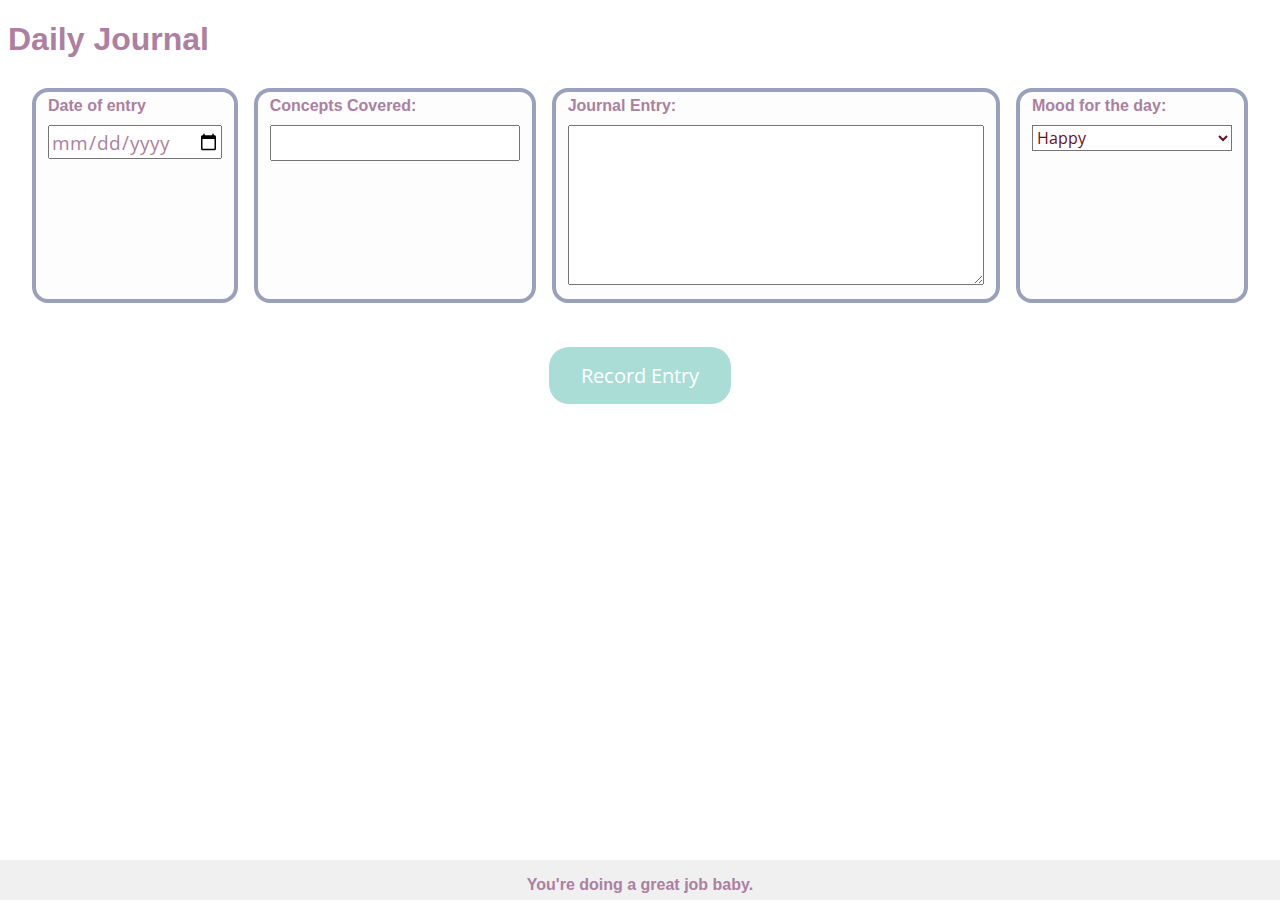
==== src/index.html @ f4a0cbd0 "functional modular code" ====
<!DOCTYPE html>
<html lang="en">
<head>
    <meta charset="UTF-8">
    <meta name="viewport" content="width=device-width, initial-scale=1.0">
    <meta http-equiv="X-UA-Compatible" content="ie=edge">
    <link href="https://fonts.googleapis.com/css?family=Open+Sans" rel="stylesheet">
    <link rel="stylesheet" type="text/css" href="styles/main.css">
    <link rel="stylesheet" type="text/css" href="styles/daily-logo.css">
    <link rel="stylesheet" type="text/css" href="styles/print-entry.css">
    <title>Daily Journal</title>
</head>
<body>
    <div class="wrapper">
        <div class="logo">
            <h1>Daily Journal</h1>
        </div>
    <form>
        <div class="container">
        <fieldset>
            <label for="journalDate">Date of entry</label>
            <input type="date" name="journalDate" id="journalDate">
        </fieldset>
        <fieldset>
            <label for="conceptsCovered">Concepts Covered:</label>
            <input id="conceptsCovered" name="" type="text"/>
        </fieldset>
        <fieldset>
            <label for="journalEntry">Journal Entry:</label>
            <textarea name="comment" rows="7" cols="50"></textarea>
        </fieldset>
        <fieldset>
            <label for="mood">Mood for the day:</label>
            <div class="customSelect">
                <select style="width:200px;" id="mood">
                    <option value="happy">Happy</option>
                    <option value="sad">Sad</option>
                    <option value="ok">OK</option>
                    <option value="wild">Wild</option>
                </select>
            </div>
        </fieldset>
        </div>
        <div class="container">
            <input type="submit" value="Record Entry" class="submit">
        </div>
    </form>
    <div id="print-entry">

    </div>
    <div>
        <footer id="footer">
            <p>You're doing a great job baby.</p>
        </footer>
    </div>
    <script src="scripts/daily-logo.js"></script>
    <script src="scripts/main.js"></script>
    <script src="scripts/print-entry.js"></script>
</body>
</html>
---- src/styles/main.css ----
@media (max-width: 852px) {
    .container {
        flex-direction: column;
        object-fit: cover;
        margin: 0 auto;
    }
    .logo {
        display: flex;
    }
    footer {
        margin: auto;
    }
}

body, input, select, textarea, button {
    font-family: 'Open Sans', sans-serif;
    color: #AC80A0;
}

.container {
    display: flex;
    justify-content: center;
    margin: 1em;
}
fieldset {
    margin: .5em;
    background-color: #fdfdfd;
    border-color: #9BA0BC;
    border-width: .25em;
    border-style: solid;
    border-radius: 1em;
}

html, body {
  height: 100%;
  font-weight: 800;
}

body {
  font-family: Arial;
}

button {
    size:250%;
}

.submit {
    background-color: #A9DDD6;
    border: none;
    border-radius: 1em;
    color: white;
    margin: 20px 0px 0px 0px;
    padding: 15px 32px;
    text-decoration: none;
    font-size: 20px;
}

.submit:active {
    background-color: #7A8B99;
    font-size: 20px;
}

.submit:visited {
    background-color: lightslategray;
}

label {
    display: flex;
    flex-direction: column;
    padding: 0px 0px 10px 0px;
}

textarea {
    font-size: 16px;
    -webkit-box-sizing: border-box;
    -moz-box-sizing: border-box;
    box-sizing: border-box;
    width: 100%;
}

#journalDate {
    height: 30px;
    font-size: 14pt;
}

#conceptsCovered {
    height: 30px;
    font-size: 14pt;
}

#mood {
    background-color: white;
    color: #66101F;
    font-size: inherit;
}

footer {
    text-align: center;
    left:0px;
    bottom:0px;
    height:40px;
    width:100%;
    background-color: #f0f0f0;
    position: fixed;
}

a:-webkit-any-link {
    color: -webkit-link;
    cursor: pointer;
    text-decoration: none;
    color: white;
    font-size: 15px;
}
---- src/styles/print-entry.css ----
.journal-entry {
    text-align: left;
    border-bottom: 5px dashed;
    border-color: #9BA0BC;
    margin-bottom:50px;
    padding-bottom: 15px;
}

#returnTop {
    background-color: #A9DDD6;
    border: none;
    border-radius: 1em;
    margin: 20px 0px 0px 0px;
    padding: 10px 20px;
    text-decoration: none;
}

#returnTop:active {
    background-color: #7A8B99;
}

#returnTop:visited {
    background-color: lightslategray;
}
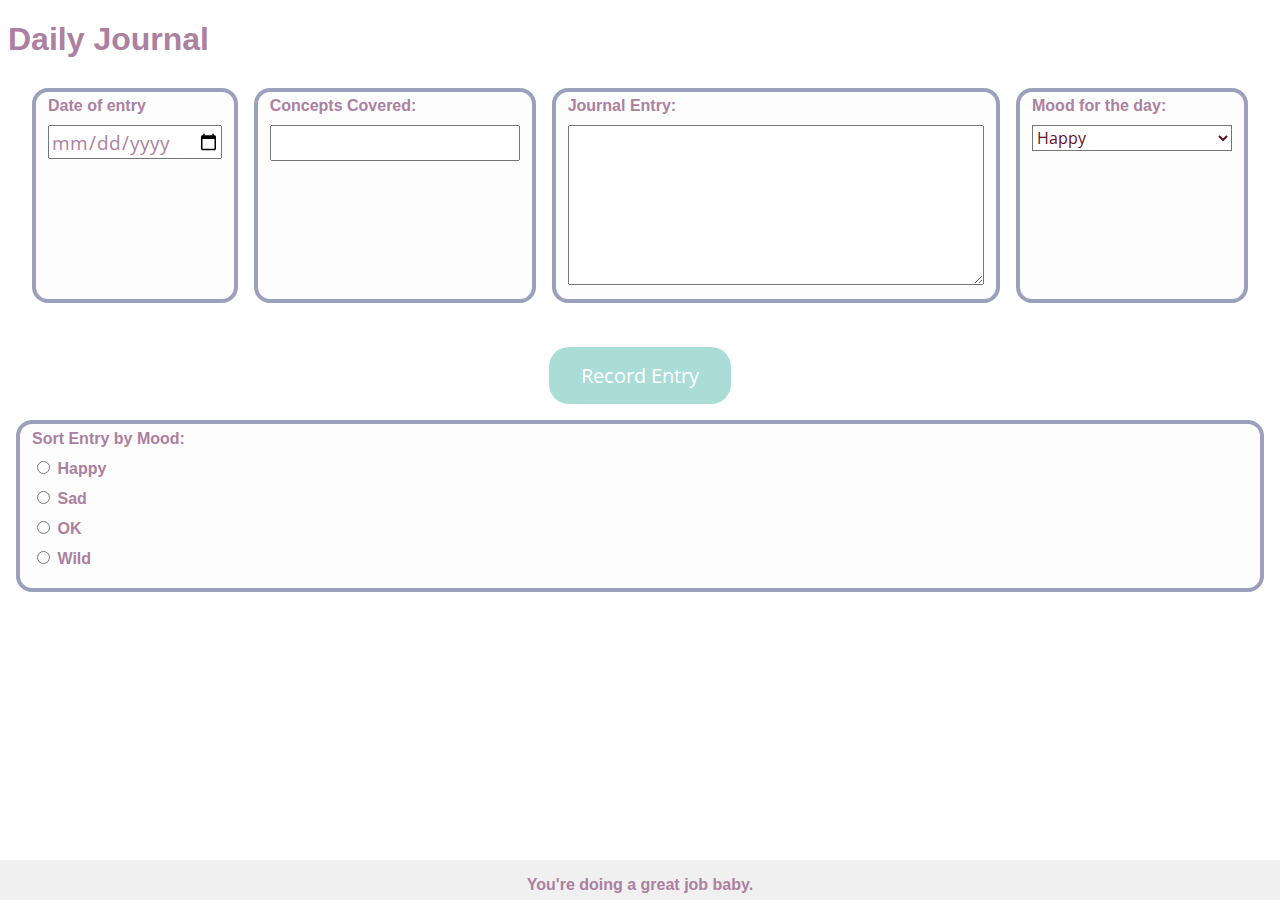
==== commit 4058495a: "added radio buttons, used filter method" ====
--- a/src/index.html
+++ b/src/index.html
@@ -19,20 +19,20 @@
         <div class="container">
         <fieldset>
             <label for="journalDate">Date of entry</label>
-            <input type="date" name="journalDate" id="journalDate">
+            <input required type="date" name="journalDate" id="journalDate">
         </fieldset>
         <fieldset>
             <label for="conceptsCovered">Concepts Covered:</label>
-            <input id="conceptsCovered" name="" type="text"/>
+            <input required id="conceptsCovered" name="" type="text"/>
         </fieldset>
         <fieldset>
             <label for="journalEntry">Journal Entry:</label>
-            <textarea name="comment" rows="7" cols="50"></textarea>
+            <textarea id="journalEntryText" name="comment" rows="7" cols="50"></textarea>
         </fieldset>
         <fieldset>
             <label for="mood">Mood for the day:</label>
             <div class="customSelect">
-                <select style="width:200px;" id="mood">
+                <select required style="width:200px;" id="mood">
                     <option value="happy">Happy</option>
                     <option value="sad">Sad</option>
                     <option value="ok">OK</option>
@@ -42,9 +42,20 @@
         </fieldset>
         </div>
         <div class="container">
-            <input type="submit" value="Record Entry" class="submit">
+            <button type="submit" class="submit">Record Entry</button>
         </div>
     </form>
+    <fieldset class="radioButton">
+        <label for="sortMoodRadio">Sort Entry by Mood:</label><br>
+        <input type="radio" name="mood" id="happy" value="happy">
+        <label for="happy">Happy</label><br>
+        <input type="radio" name="mood" id="sad" value="sad">
+        <label for="sad">Sad</label><br>
+        <input type="radio" name="mood" id="ok" value="ok">
+        <label for="ok">OK</label><br>
+        <input type="radio" name="mood" id="wild" value="wild">
+        <label for="wild">Wild</label><br>
+    </fieldset>
     <div id="print-entry">
 
     </div>
@@ -53,6 +64,7 @@
             <p>You're doing a great job baby.</p>
         </footer>
     </div>
+    <script src="scripts/dbCalls.js"></script>
     <script src="scripts/daily-logo.js"></script>
     <script src="scripts/main.js"></script>
     <script src="scripts/print-entry.js"></script>
--- a/src/styles/main.css
+++ b/src/styles/main.css
@@ -110,4 +110,8 @@
     text-decoration: none;
     color: white;
     font-size: 15px;
+}
+
+.radioButton > label{
+    display: inline-flex;
 }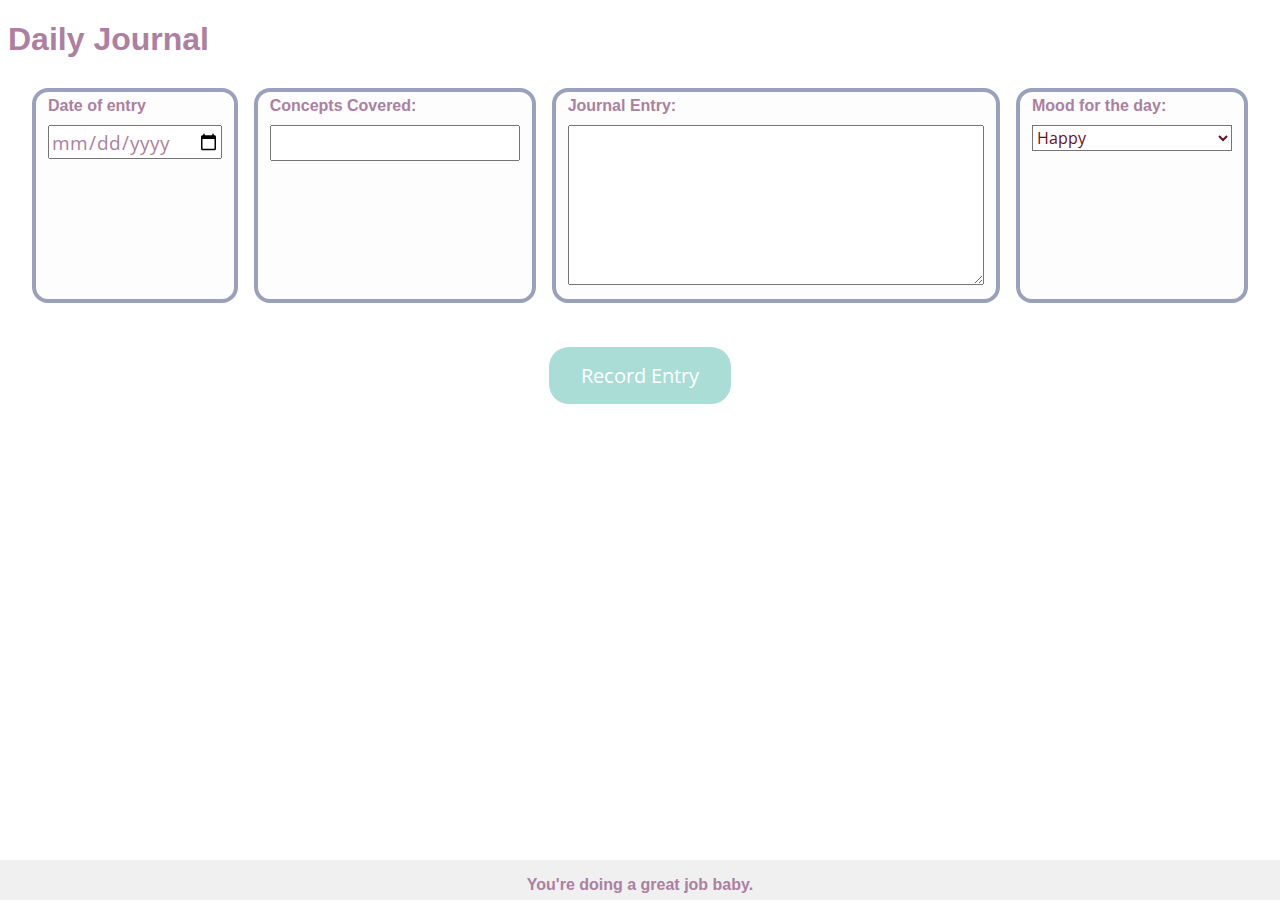
==== commit 5e85fa63: "Merge pull request #2 from shelleyeti/post-to-database" ====
--- a/src/index.html
+++ b/src/index.html
@@ -19,11 +19,11 @@
         <div class="container">
         <fieldset>
             <label for="journalDate">Date of entry</label>
-            <input required type="date" name="journalDate" id="journalDate">
+            <input type="date" name="journalDate" id="journalDate">
         </fieldset>
         <fieldset>
             <label for="conceptsCovered">Concepts Covered:</label>
-            <input required id="conceptsCovered" name="" type="text"/>
+            <input id="conceptsCovered" name="" type="text"/>
         </fieldset>
         <fieldset>
             <label for="journalEntry">Journal Entry:</label>
@@ -32,7 +32,7 @@
         <fieldset>
             <label for="mood">Mood for the day:</label>
             <div class="customSelect">
-                <select required style="width:200px;" id="mood">
+                <select style="width:200px;" id="mood">
                     <option value="happy">Happy</option>
                     <option value="sad">Sad</option>
                     <option value="ok">OK</option>
@@ -42,20 +42,9 @@
         </fieldset>
         </div>
         <div class="container">
-            <button type="submit" class="submit">Record Entry</button>
+            <button class="submit">Record Entry</button>
         </div>
     </form>
-    <fieldset class="radioButton">
-        <label for="sortMoodRadio">Sort Entry by Mood:</label><br>
-        <input type="radio" name="mood" id="happy" value="happy">
-        <label for="happy">Happy</label><br>
-        <input type="radio" name="mood" id="sad" value="sad">
-        <label for="sad">Sad</label><br>
-        <input type="radio" name="mood" id="ok" value="ok">
-        <label for="ok">OK</label><br>
-        <input type="radio" name="mood" id="wild" value="wild">
-        <label for="wild">Wild</label><br>
-    </fieldset>
     <div id="print-entry">
 
     </div>
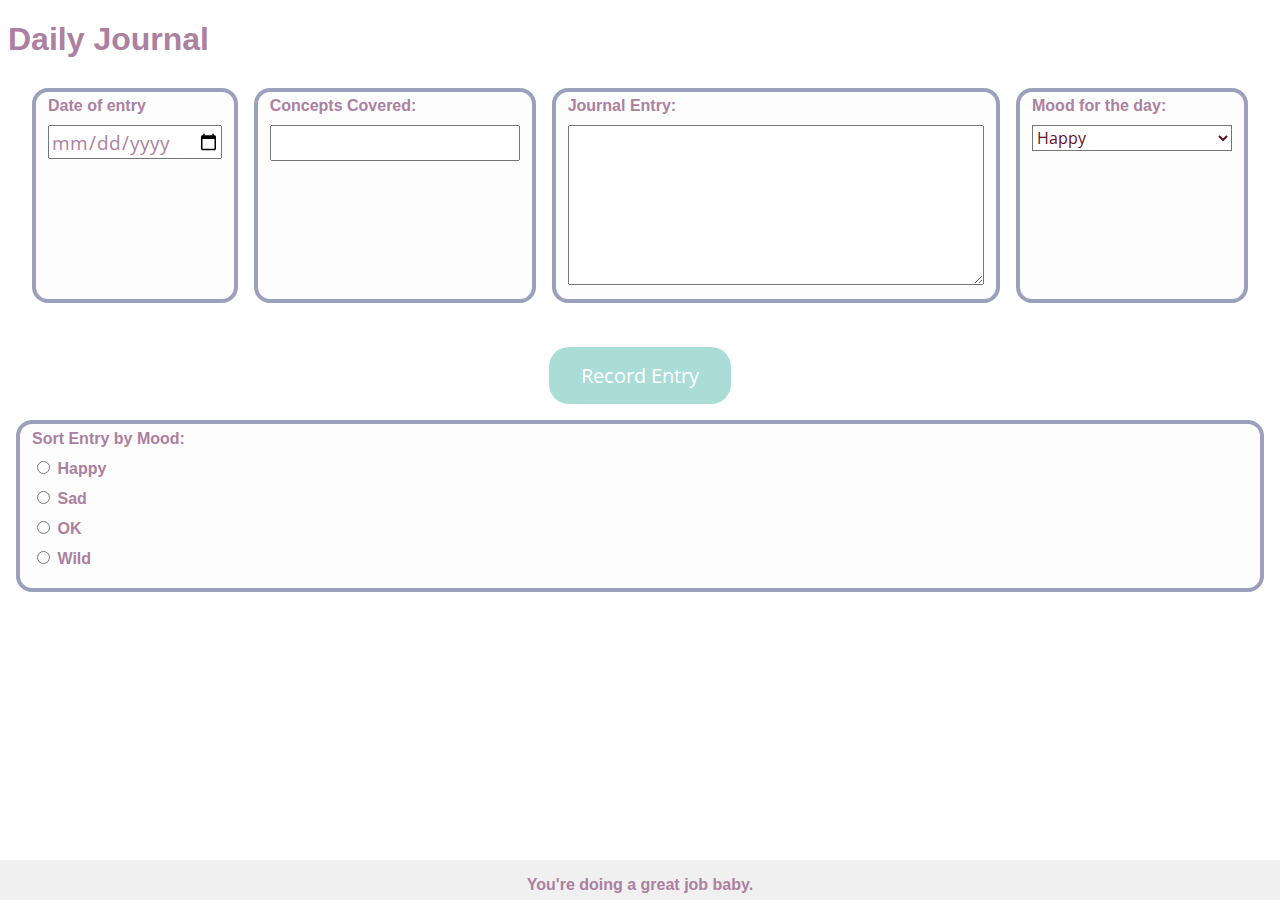
==== commit a60c9874: "Merge pull request #3 from shelleyeti/mood-radio-btn" ====
--- a/src/index.html
+++ b/src/index.html
@@ -19,11 +19,11 @@
         <div class="container">
         <fieldset>
             <label for="journalDate">Date of entry</label>
-            <input type="date" name="journalDate" id="journalDate">
+            <input required type="date" name="journalDate" id="journalDate">
         </fieldset>
         <fieldset>
             <label for="conceptsCovered">Concepts Covered:</label>
-            <input id="conceptsCovered" name="" type="text"/>
+            <input required id="conceptsCovered" name="" type="text"/>
         </fieldset>
         <fieldset>
             <label for="journalEntry">Journal Entry:</label>
@@ -32,7 +32,7 @@
         <fieldset>
             <label for="mood">Mood for the day:</label>
             <div class="customSelect">
-                <select style="width:200px;" id="mood">
+                <select required style="width:200px;" id="mood">
                     <option value="happy">Happy</option>
                     <option value="sad">Sad</option>
                     <option value="ok">OK</option>
@@ -42,9 +42,20 @@
         </fieldset>
         </div>
         <div class="container">
-            <button class="submit">Record Entry</button>
+            <button type="submit" class="submit">Record Entry</button>
         </div>
     </form>
+    <fieldset class="radioButton">
+        <label for="sortMoodRadio">Sort Entry by Mood:</label><br>
+        <input type="radio" name="mood" id="happy" value="happy">
+        <label for="happy">Happy</label><br>
+        <input type="radio" name="mood" id="sad" value="sad">
+        <label for="sad">Sad</label><br>
+        <input type="radio" name="mood" id="ok" value="ok">
+        <label for="ok">OK</label><br>
+        <input type="radio" name="mood" id="wild" value="wild">
+        <label for="wild">Wild</label><br>
+    </fieldset>
     <div id="print-entry">
 
     </div>
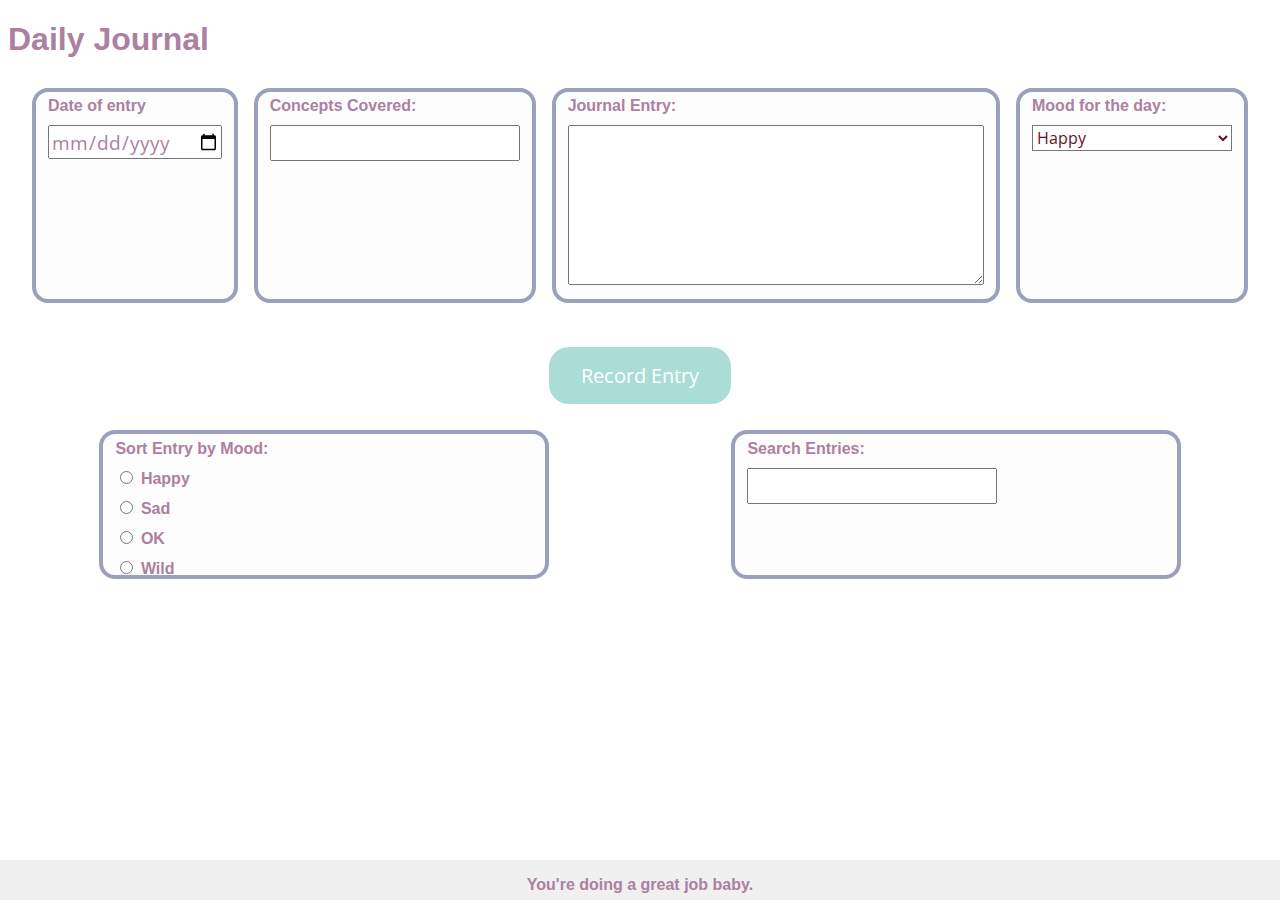
==== commit 6a334c8e: "for...of loop, object.value(), includes()" ====
--- a/src/index.html
+++ b/src/index.html
@@ -42,20 +42,26 @@
         </fieldset>
         </div>
         <div class="container">
-            <button type="submit" class="submit">Record Entry</button>
+            <button type="button" class="submit">Record Entry</button>
         </div>
     </form>
-    <fieldset class="radioButton">
-        <label for="sortMoodRadio">Sort Entry by Mood:</label><br>
-        <input type="radio" name="mood" id="happy" value="happy">
-        <label for="happy">Happy</label><br>
-        <input type="radio" name="mood" id="sad" value="sad">
-        <label for="sad">Sad</label><br>
-        <input type="radio" name="mood" id="ok" value="ok">
-        <label for="ok">OK</label><br>
-        <input type="radio" name="mood" id="wild" value="wild">
-        <label for="wild">Wild</label><br>
-    </fieldset>
+    <div id="searchOptions">
+        <fieldset class="radioButton">
+            <label for="sortMoodRadio">Sort Entry by Mood:</label><br>
+            <input type="radio" name="mood" id="happy" value="happy">
+            <label for="happy">Happy</label><br>
+            <input type="radio" name="mood" id="sad" value="sad">
+            <label for="sad">Sad</label><br>
+            <input type="radio" name="mood" id="ok" value="ok">
+            <label for="ok">OK</label><br>
+            <input type="radio" name="mood" id="wild" value="wild">
+            <label for="wild">Wild</label><br>
+        </fieldset>
+        <fieldset id="searchInput">
+            <label for="searchEntries">Search Entries:</label>
+            <input required id="searchEntries" name="" type="text"/>
+        </fieldset>
+    </div>
     <div id="print-entry">
 
     </div>
@@ -67,6 +73,7 @@
     <script src="scripts/dbCalls.js"></script>
     <script src="scripts/daily-logo.js"></script>
     <script src="scripts/main.js"></script>
+    <script src="scripts/dbFunction.js"></script>
     <script src="scripts/print-entry.js"></script>
 </body>
 </html>--- a/src/styles/main.css
+++ b/src/styles/main.css
@@ -42,9 +42,6 @@
 
 button {
     size:250%;
-}
-
-.submit {
     background-color: #A9DDD6;
     border: none;
     border-radius: 1em;
@@ -55,12 +52,11 @@
     font-size: 20px;
 }
 
-.submit:active {
+button:active {
     background-color: #7A8B99;
-    font-size: 20px;
 }
 
-.submit:visited {
+button:visited {
     background-color: lightslategray;
 }
 
@@ -83,7 +79,7 @@
     font-size: 14pt;
 }
 
-#conceptsCovered {
+#conceptsCovered, #searchEntries {
     height: 30px;
     font-size: 14pt;
 }
@@ -114,4 +110,28 @@
 
 .radioButton > label{
     display: inline-flex;
-}+}
+
+#searchOptions {
+    margin: 0 auto;
+    width: 100%;
+    display: inline-flex;
+}
+
+#searchOptions > fieldset {
+    /* align-content: space-between; */
+    /* display: inline-block; */
+    width: 33%;
+    height: 125px;
+    vertical-align: top;
+    margin: 10px auto;
+    /* padding: 10px; */
+}
+
+/*
+fieldset {
+    width: 33%;
+    height: 125px;
+    vertical-align: top;
+    margin: 10px auto;
+}*/--- a/src/styles/print-entry.css
+++ b/src/styles/print-entry.css
@@ -6,13 +6,10 @@
     padding-bottom: 15px;
 }
 
-#returnTop {
-    background-color: #A9DDD6;
-    border: none;
-    border-radius: 1em;
-    margin: 20px 0px 0px 0px;
+#returnTop, .deleteEntry, .editEntry {
     padding: 10px 20px;
     text-decoration: none;
+    font-size: 15px;
 }
 
 #returnTop:active {
